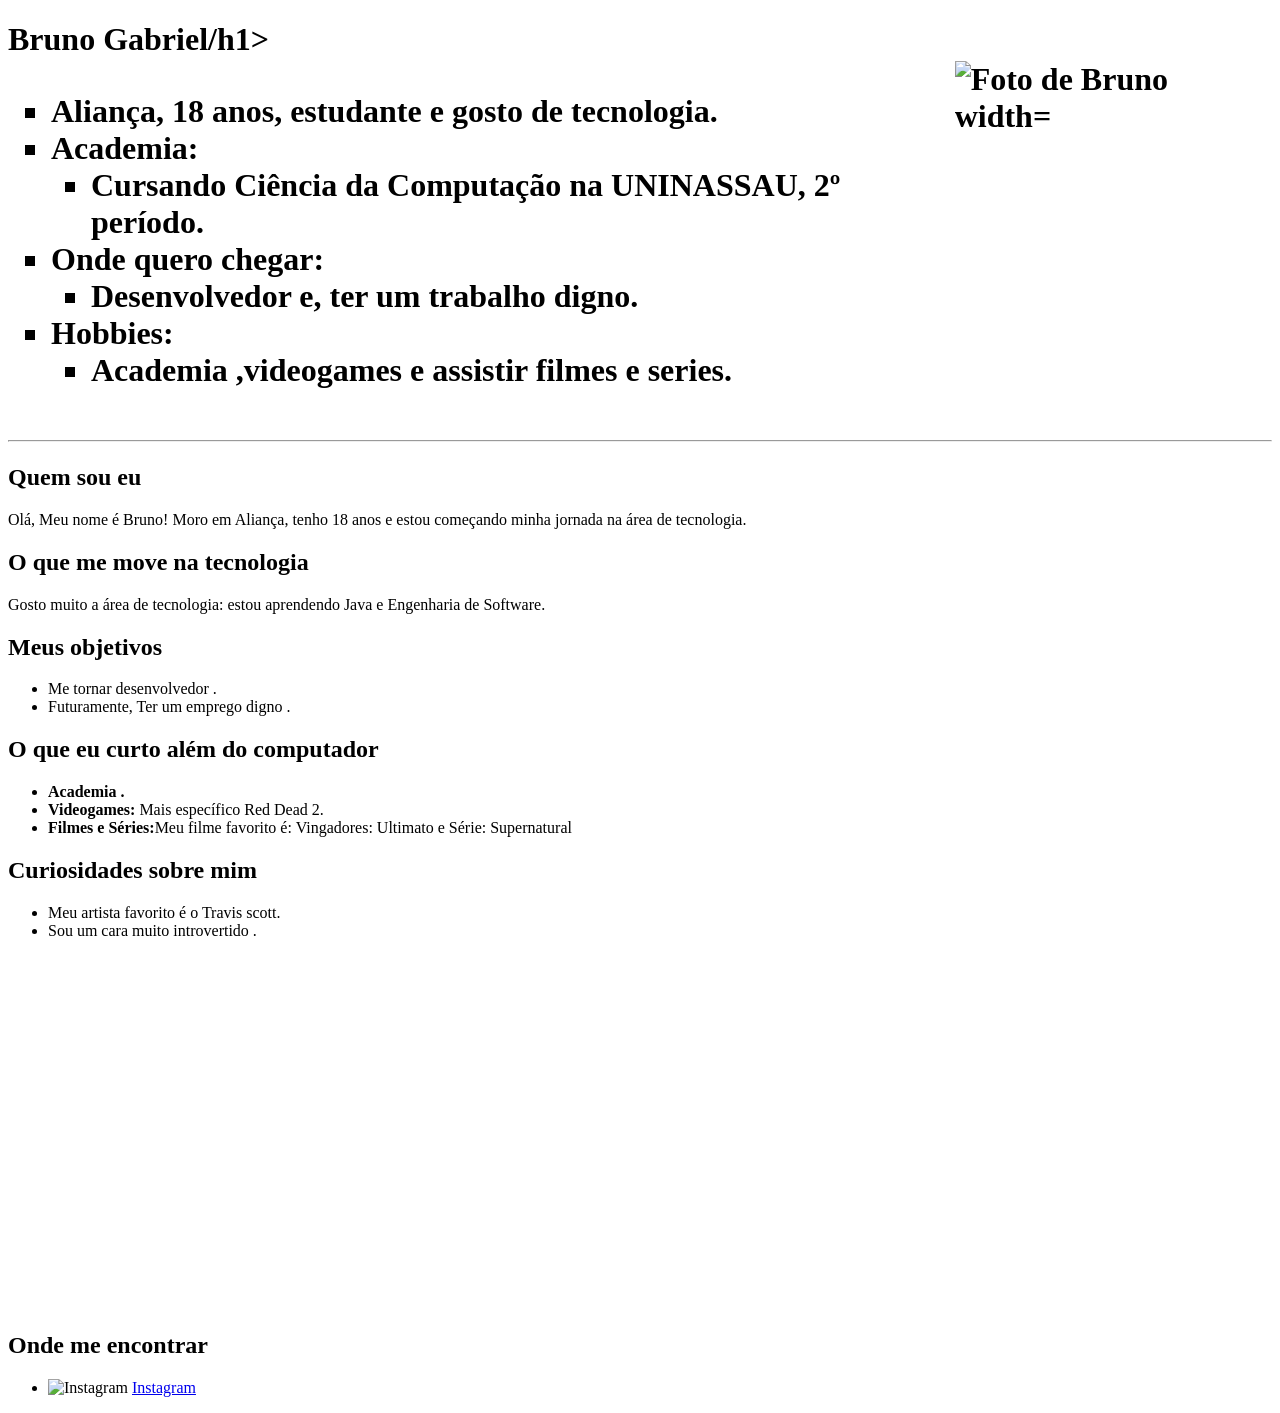
==== index.html @ 970e318b "Add initial HTML structure for personal webpage" ====
<!DOCTYPE html>
<html lang="pt-BR">
<head>
  <meta charset="UTF-8">
  <meta name="viewport" content="width=device-width, initial-scale=1.0">
    <link rel="stylesheet" href="style.css">
  <title>Bruno Gabriel</title>
</head>
<body>

  <h1>Bruno Gabriel/h1>

  <table>
    <tr>
      <td valign="top">
        <ul type="square">
          <li>Aliança, 18 anos, estudante e gosto de tecnologia.</li>
          <li>Academia:
            <ul type="square">
              <li>Cursando Ciência da Computação na UNINASSAU, 2º período.</li>
            </ul>
          </li>
          <li>Onde quero chegar:
            <ul type="square">
              <li>Desenvolvedor e, ter um trabalho digno.</li>
            </ul>
          </li>
          <li>Hobbies:
            <ul type="square">
              <li>Academia ,videogames e assistir filmes e series.</li>
            </ul>
          </li>
        </ul>
      </td>

      
      <td valign="top">
        <img src="WhatsApp Image 2026-11-16 at 14.38.49" alt="Foto de Bruno width="417" height="556">
      </td>
    </tr>
  </table>

  <hr>

  <h2>Quem sou eu</h2>
  <p>Olá, Meu nome é Bruno! Moro em Aliança, tenho 18 anos e estou começando minha jornada na área de tecnologia.</p>


  <h2>O que me move na tecnologia</h2>
  <p>Gosto muito a área de tecnologia: estou aprendendo Java e Engenharia de Software.</p>

  <h2>Meus objetivos</h2>
  <ul>
    <li>Me tornar desenvolvedor .</li>
    <li>Futuramente, Ter um emprego digno .</li>
  </ul>

  <h2>O que eu curto além do computador</h2>
  <ul>
    <li><b>Academia .</b></li>
    <li><b>Videogames:</b> Mais específico Red Dead 2.</li>
    <li><b>Filmes e Séries:</b>Meu filme favorito é: Vingadores: Ultimato e Série: Supernatural</b></li>
  </ul>

  <h2>Curiosidades sobre mim</h2>
  <ul>
    <li>Meu artista favorito é o Travis scott.</li>
    <li>Sou um cara muito introvertido .</li>
  </ul>

  <iframe data-testid="embed-iframe" style="border-radius:12px" src="https://open.spotify.com/artist/0Y5tJX1MQlPlqiwlOH1tJY" width="100%" height="352" frameborder="0" allowfullscreen allow="autoplay; clipboard-write; encrypted-media; fullscreen; picture-in-picture" loading="lazy"></iframe>

  <h2>Onde me encontrar</h2>
  <ul>
    <li> <img src="img/insta.jpg" alt="Instagram" width="24" height="24"> <a href="https://www.instagram.com/bruno.vscs_ target="_blank">Instagram</a></li>
    
</body>
</html>
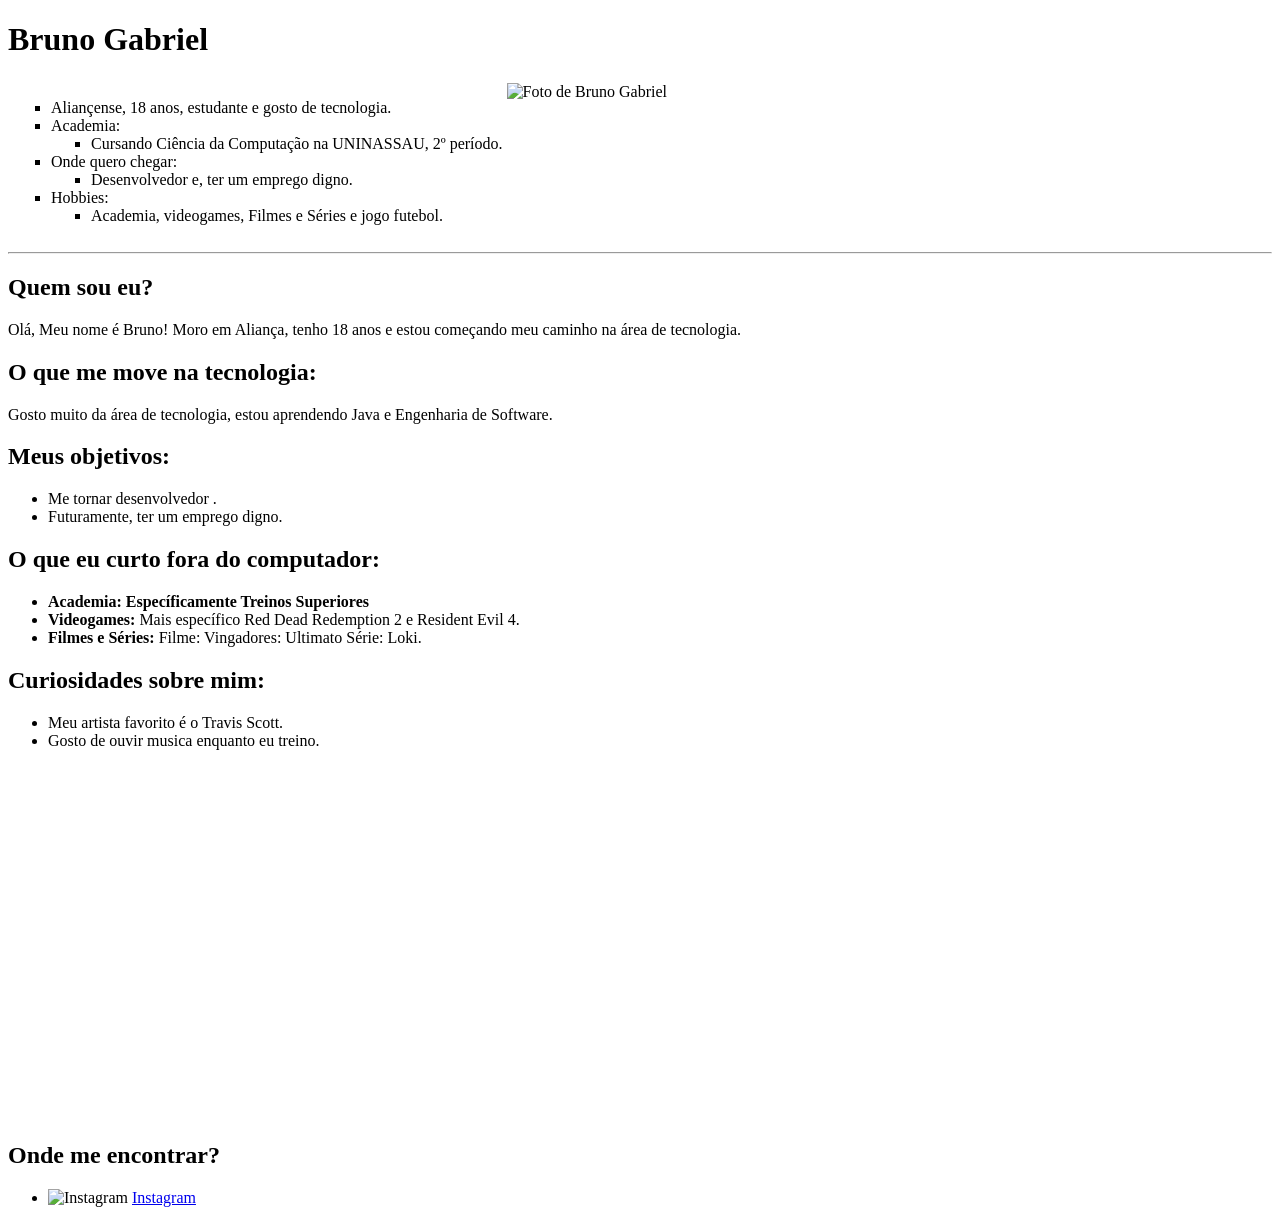
==== commit 3c3aa127: "Fix HTML structure and update personal information" ====
--- a/index.html
+++ b/index.html
@@ -8,26 +8,26 @@
 </head>
 <body>
 
-  <h1>Bruno Gabriel/h1>
+  <h1>Bruno Gabriel</h1>
 
   <table>
     <tr>
       <td valign="top">
         <ul type="square">
-          <li>Aliança, 18 anos, estudante e gosto de tecnologia.</li>
+          <li>Aliançense, 18 anos, estudante e gosto de tecnologia.</li>
           <li>Academia:
             <ul type="square">
-              <li>Cursando Ciência da Computação na UNINASSAU, 2º período.</li>
+          <li>Cursando Ciência da Computação na UNINASSAU, 2º período.</li>
             </ul>
           </li>
           <li>Onde quero chegar:
             <ul type="square">
-              <li>Desenvolvedor e, ter um trabalho digno.</li>
+           <li>Desenvolvedor e, ter um emprego digno.</li>
             </ul>
           </li>
           <li>Hobbies:
             <ul type="square">
-              <li>Academia ,videogames e assistir filmes e series.</li>
+            <li>Academia, videogames, Filmes e Séries e jogo futebol.</li>
             </ul>
           </li>
         </ul>
@@ -35,44 +35,52 @@
 
       
       <td valign="top">
-        <img src="WhatsApp Image 2026-11-16 at 14.38.49" alt="Foto de Bruno width="417" height="556">
+        <img src="WhatsApp Image 2026-11-16 at 14.38.49.jpeg" alt="Foto de Bruno Gabriel" width="417" height="556">
       </td>
     </tr>
   </table>
 
   <hr>
 
-  <h2>Quem sou eu</h2>
-  <p>Olá, Meu nome é Bruno! Moro em Aliança, tenho 18 anos e estou começando minha jornada na área de tecnologia.</p>
+  <h2>Quem sou eu?</h2>
+  <p>Olá, Meu nome é Bruno! Moro em Aliança, tenho 18 anos e estou começando meu caminho na área de tecnologia.</p>
 
 
-  <h2>O que me move na tecnologia</h2>
-  <p>Gosto muito a área de tecnologia: estou aprendendo Java e Engenharia de Software.</p>
+  <h2>O que me move na tecnologia:</h2>
+  <p>Gosto muito da área de tecnologia, estou aprendendo Java e Engenharia de Software.</p>
 
-  <h2>Meus objetivos</h2>
+  <h2>Meus objetivos:</h2>
   <ul>
     <li>Me tornar desenvolvedor .</li>
-    <li>Futuramente, Ter um emprego digno .</li>
+    <li>Futuramente, ter um emprego digno.</li>
   </ul>
 
-  <h2>O que eu curto além do computador</h2>
+  <h2>O que eu curto fora do computador:</h2>
   <ul>
-    <li><b>Academia .</b></li>
-    <li><b>Videogames:</b> Mais específico Red Dead 2.</li>
-    <li><b>Filmes e Séries:</b>Meu filme favorito é: Vingadores: Ultimato e Série: Supernatural</b></li>
+    <li><b>Academia: Específicamente Treinos Superiores</b></li>
+    <li><b>Videogames:</b> Mais específico Red Dead Redemption 2 e Resident Evil 4.</li>
+    <li><b>Filmes e Séries:</b> Filme: Vingadores: Ultimato Série: Loki.</li>
   </ul>
 
-  <h2>Curiosidades sobre mim</h2>
+  <h2>Curiosidades sobre mim:</h2>
   <ul>
-    <li>Meu artista favorito é o Travis scott.</li>
-    <li>Sou um cara muito introvertido .</li>
+    <li>Meu artista favorito é o Travis Scott.</li>
+    <li>Gosto de ouvir musica enquanto eu treino.</li>
   </ul>
 
-  <iframe data-testid="embed-iframe" style="border-radius:12px" src="https://open.spotify.com/artist/0Y5tJX1MQlPlqiwlOH1tJY" width="100%" height="352" frameborder="0" allowfullscreen allow="autoplay; clipboard-write; encrypted-media; fullscreen; picture-in-picture" loading="lazy"></iframe>
+  <iframe
+     src="https://open.spotify.com/intl-pt/embed/artist/0Y5tJX1MQlPlqiwlOH1tJY?si=yqnkv-OqQtiehSIjhOxWjw"
+     width="100%"
+     height="352"
+     frameborder="0"
+     allow="autoplay; clipboard-write; encrypted-media; fullscreen; picture-in-picture"></iframe> 
+  </iframe>
 
-  <h2>Onde me encontrar</h2>
+  <h2>Onde me encontrar?</h2>
   <ul>
-    <li> <img src="img/insta.jpg" alt="Instagram" width="24" height="24"> <a href="https://www.instagram.com/bruno.vscs_ target="_blank">Instagram</a></li>
-    
+    <li> <img src="insta.jpg" alt="Instagram" width="24" height="24"> <a href="https://www.instagram.com/bruno.vscs_/" target="_blank">Instagram</a></li>
+
+</ul>
+
 </body>
 </html>
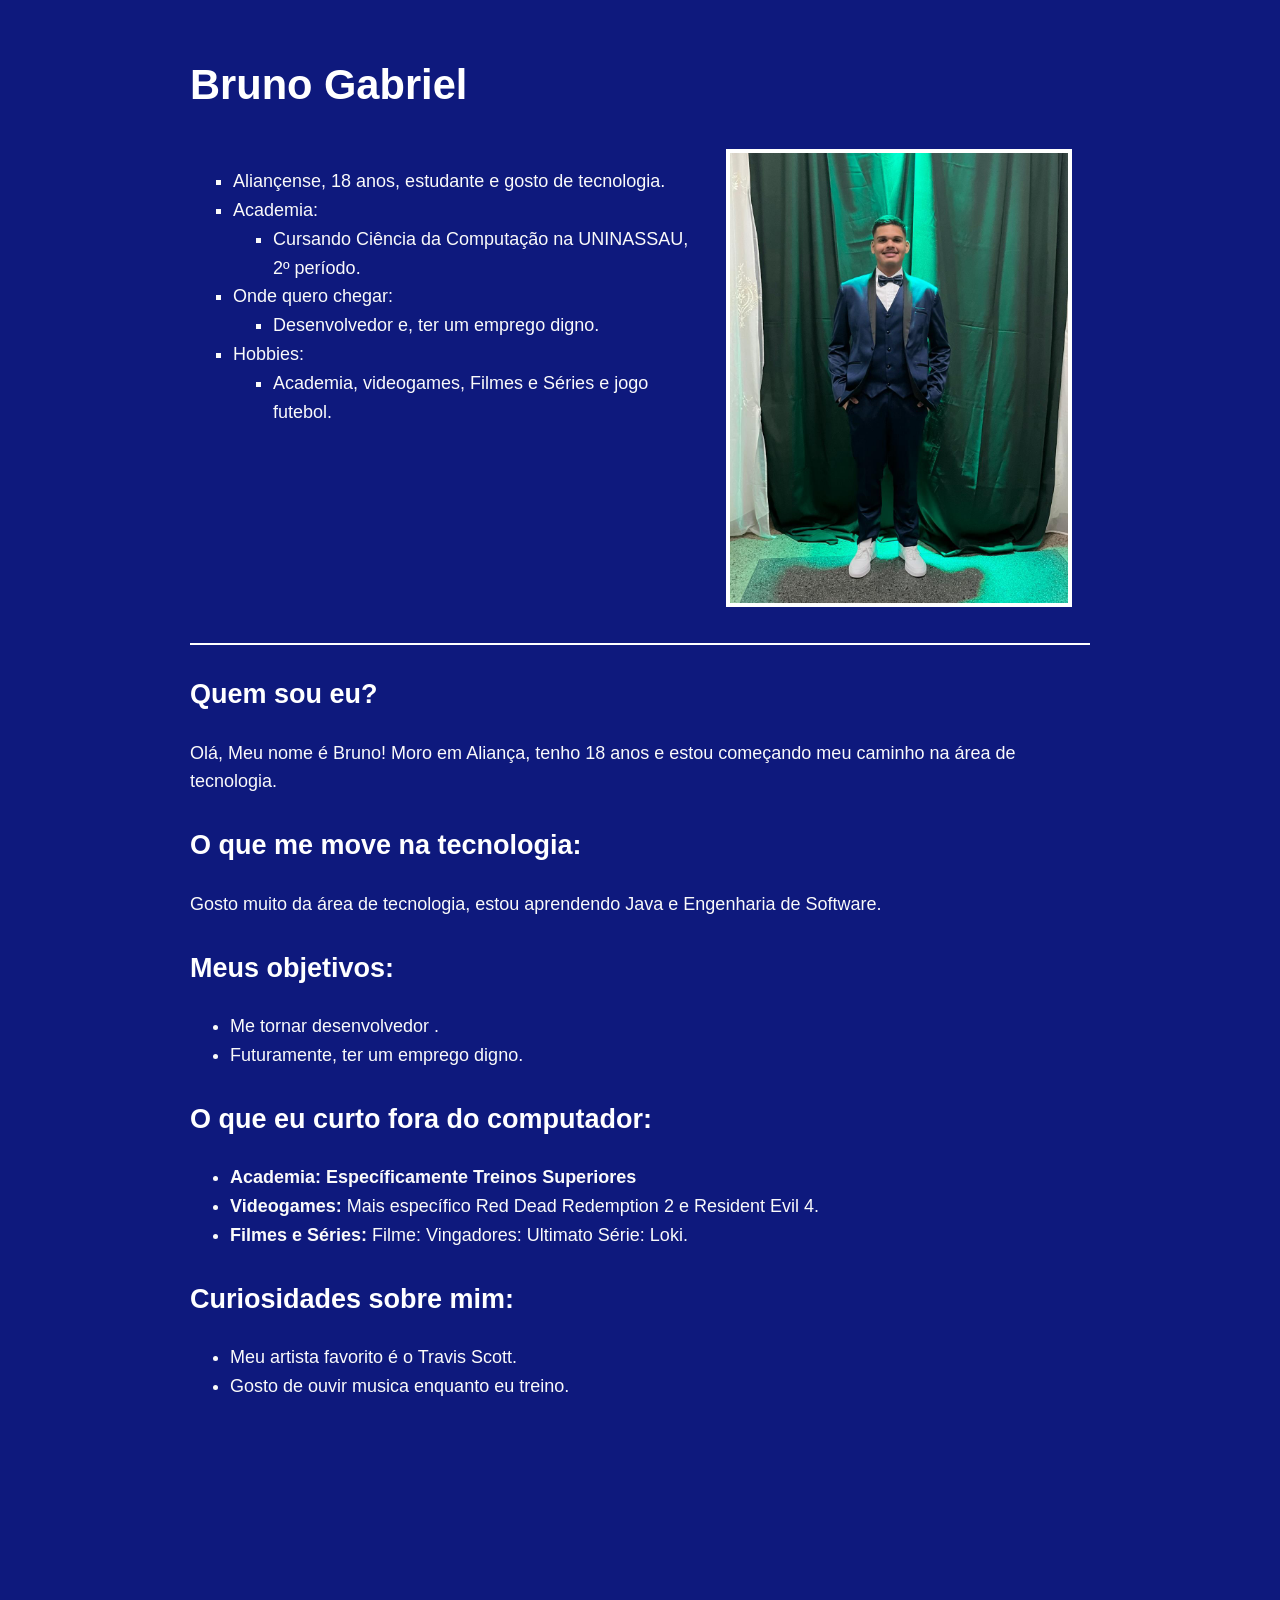
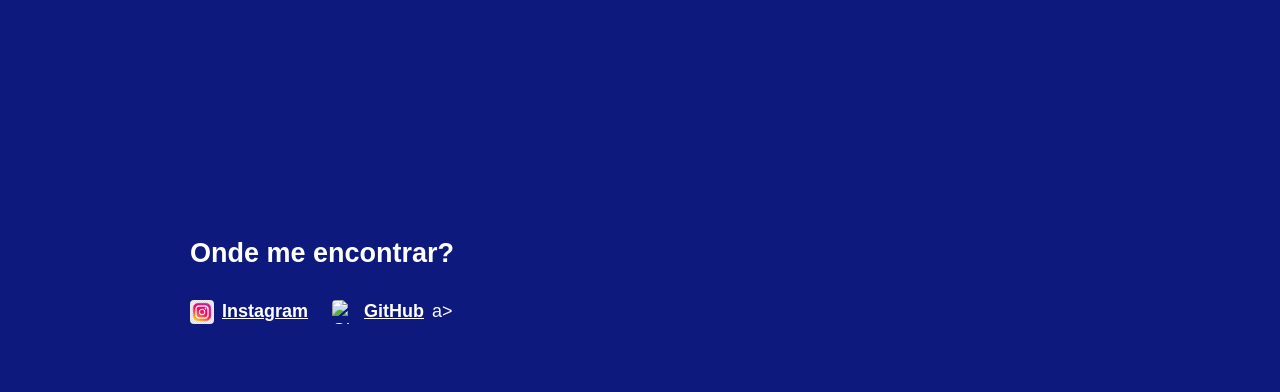
==== commit baf1adf5: "Correct GitHub link target attribute Fix typo in GitHub link target attribute." ====
--- a/index.html
+++ b/index.html
@@ -79,7 +79,7 @@
   <h2>Onde me encontrar?</h2>
   <ul>
     <li> <img src="insta.jpg" alt="Instagram" width="24" height="24"> <a href="https://www.instagram.com/bruno.vscs_/" target="_blank">Instagram</a></li>
-
+<li> <img src="git.jpg" alt="GitHub" width="24" height="24"> <a href="https://github.com/Bruno-SPT87/WEBCODING" targert="_blank">GitHub</a>a></li>
 </ul>
 
 </body>
--- a/style.css
+++ b/style.css
@@ -0,0 +1,70 @@
+body {
+  background-color: rgba(13, 24, 124, 0.993);
+  color: rgb(250, 250, 250);
+  font-family: Arial, Helvetica, sans-serif;
+  font-size: 18px;
+  line-height: 1.6;
+  max-width: 900px;
+  margin: 0 auto;
+  padding: 24px 20px 48px;
+}
+
+h1 {
+  color: white;
+  font-size: 2.6rem;
+}
+
+h2 {
+  color:  white;
+  margin-top: 28px;
+}
+
+table td {
+  padding-right: 24px;
+}
+
+img {
+  max-width: 100%;
+  height: auto;
+  border: 4px solid white;
+}
+
+hr {
+  border: none;
+  border-top: 2px solid white;
+  margin: 24px 0;
+}
+
+a {
+  color: white;
+  font-weight: bold;
+}
+
+a:hover {
+  color: white;
+}
+
+iframe {
+  margin: 12px 0;
+}
+
+body > ul:last-of-type {
+  display: flex;
+  flex-wrap: wrap;
+  gap: 24px;
+  list-style: none;
+  padding: 0;
+}
+
+
+body > ul:last-of-type li {
+  display: flex;
+  align-items: center;
+  gap: 8px;
+}
+
+
+body > ul:last-of-type img {
+  border: none;
+  border-radius: 4px;
+}
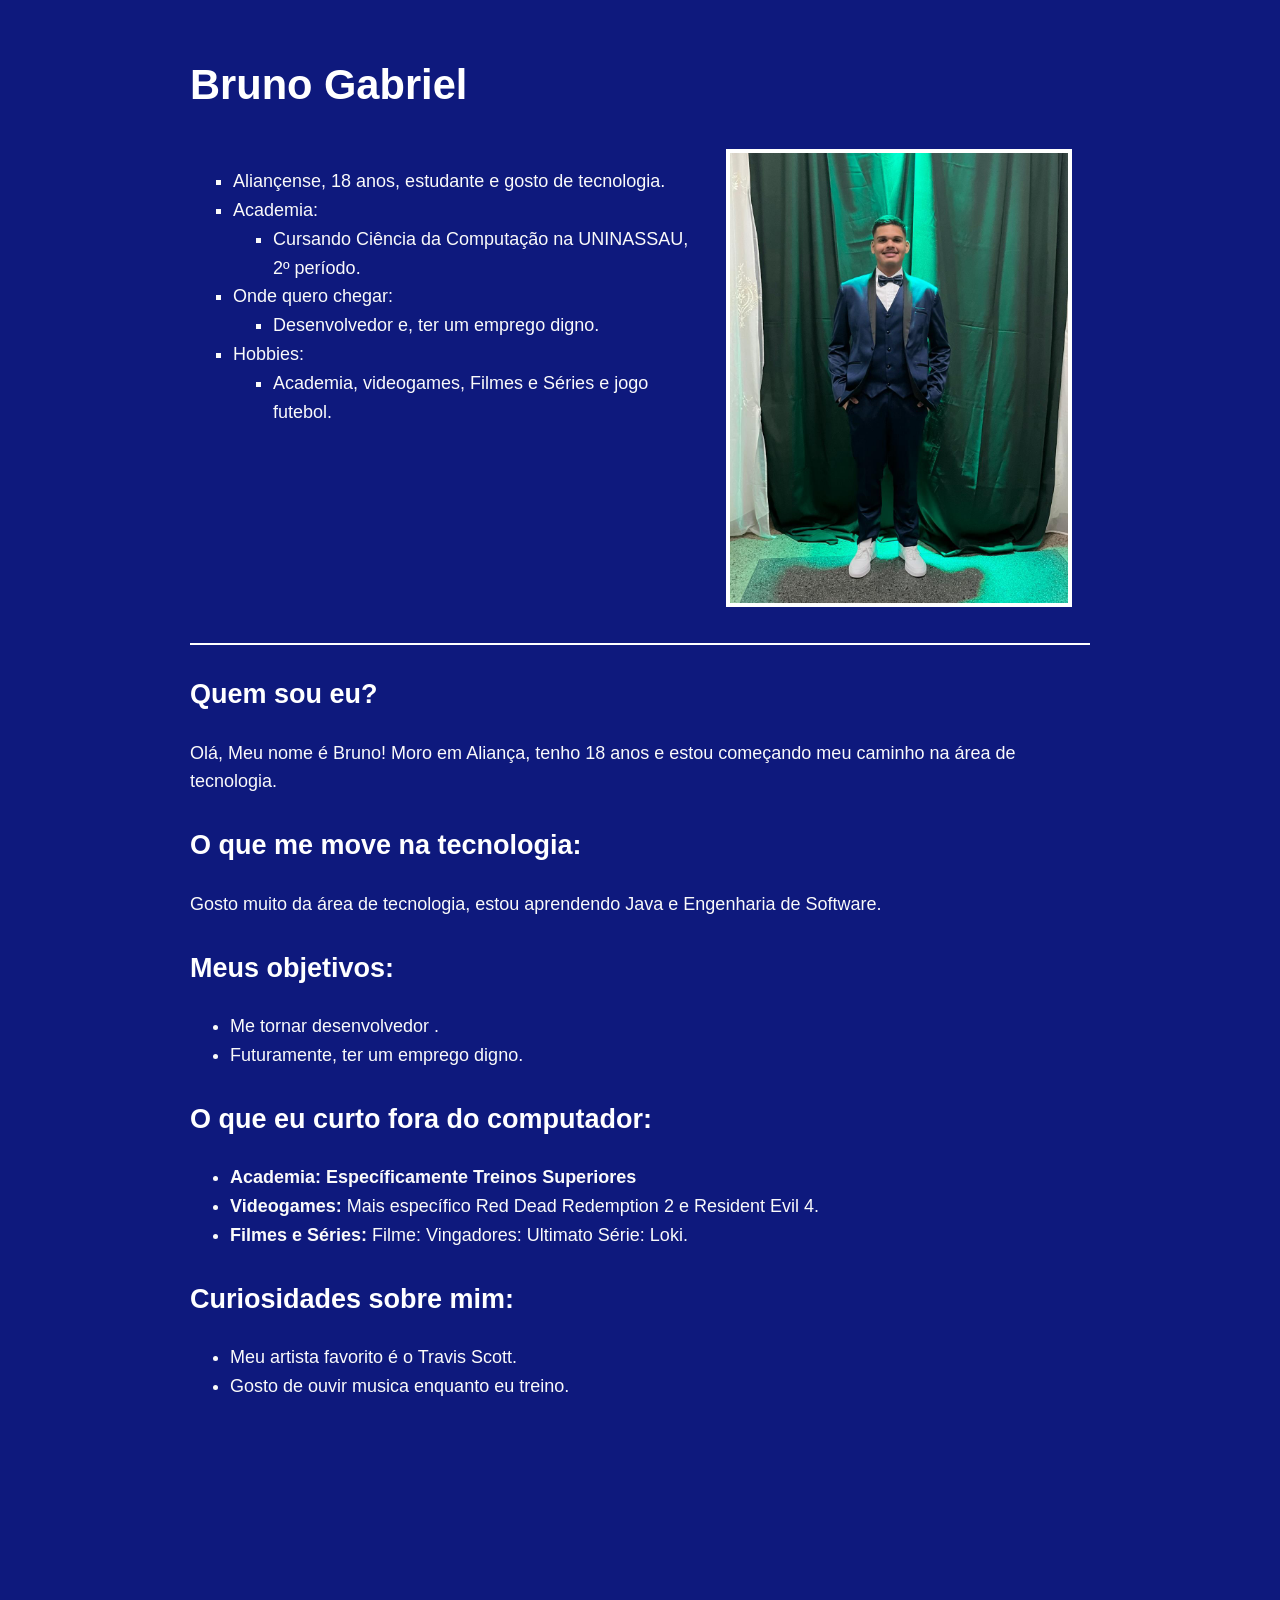
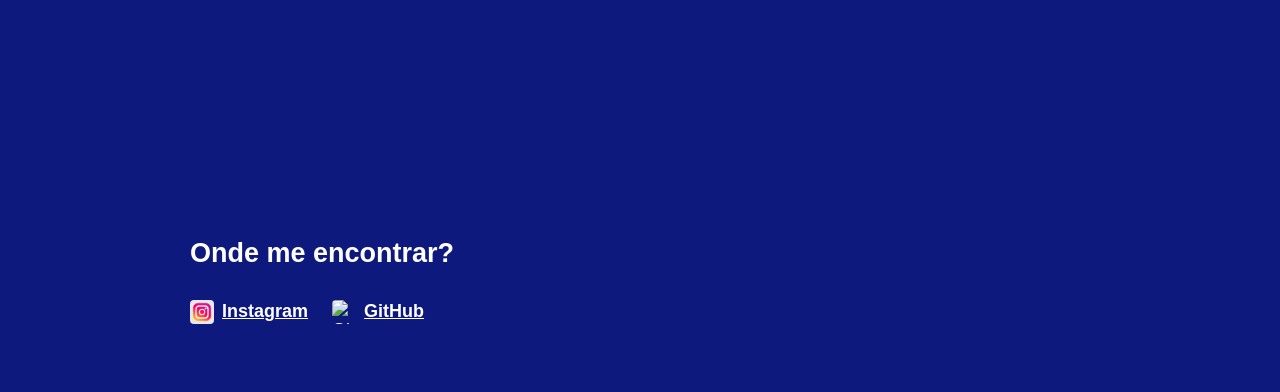
==== commit c9d51933: "Fix GitHub link in index.html" ====
--- a/index.html
+++ b/index.html
@@ -79,7 +79,7 @@
   <h2>Onde me encontrar?</h2>
   <ul>
     <li> <img src="insta.jpg" alt="Instagram" width="24" height="24"> <a href="https://www.instagram.com/bruno.vscs_/" target="_blank">Instagram</a></li>
-<li> <img src="git.jpg" alt="GitHub" width="24" height="24"> <a href="https://github.com/Bruno-SPT87/WEBCODING" targert="_blank">GitHub</a>a></li>
+<li> <img src="git.jpg" alt="GitHub" width="24" height="24"> <a href="https://github.com/Bruno-SPT87/WEBCODING" targert="_blank">GitHub</a></li>
 </ul>
 
 </body>
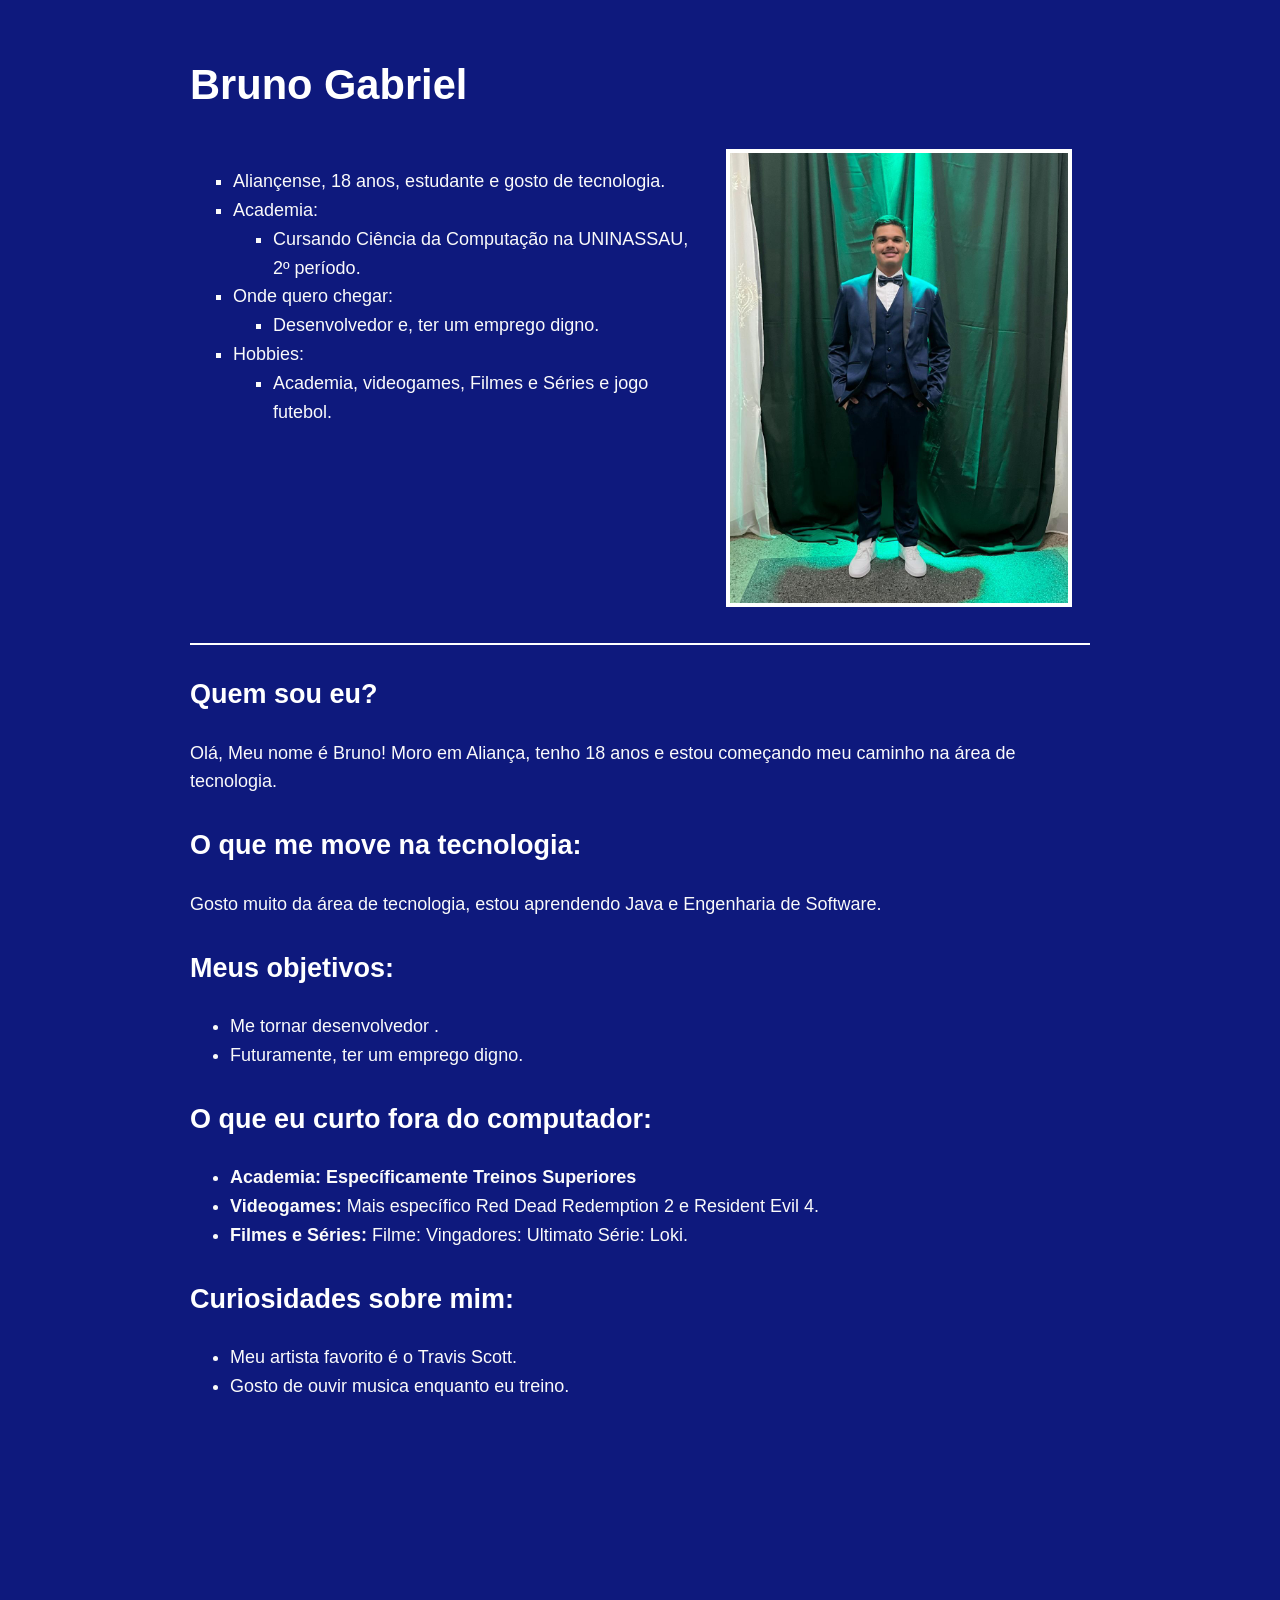
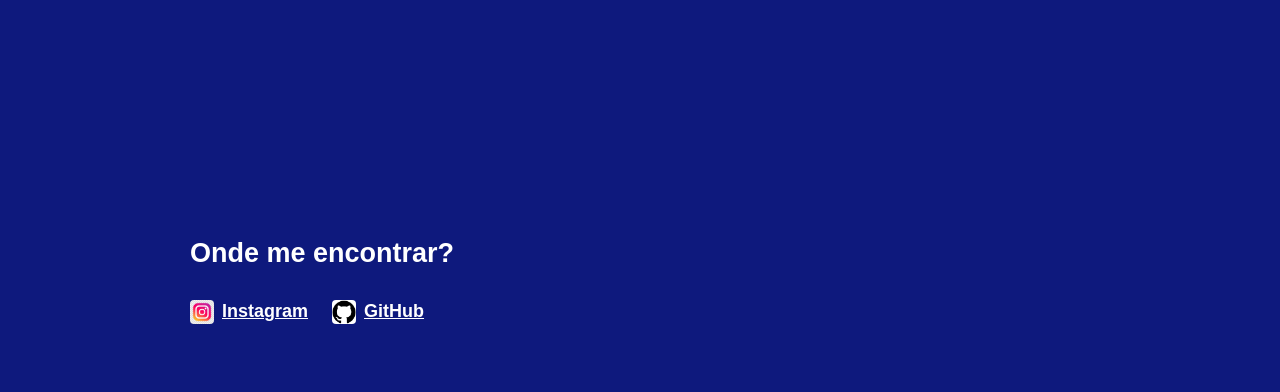
==== commit 01ad348f: "Fix GitHub link image and target attribute Corrected the image source for the GitHub link and fixed " ====
--- a/index.html
+++ b/index.html
@@ -79,7 +79,7 @@
   <h2>Onde me encontrar?</h2>
   <ul>
     <li> <img src="insta.jpg" alt="Instagram" width="24" height="24"> <a href="https://www.instagram.com/bruno.vscs_/" target="_blank">Instagram</a></li>
-<li> <img src="git.jpg" alt="GitHub" width="24" height="24"> <a href="https://github.com/Bruno-SPT87/WEBCODING" targert="_blank">GitHub</a></li>
+<li> <img src="git.png" alt="GitHub" width="24" height="24"> <a href="https://github.com/Bruno-SPT87/WEBCODING" targert="_blank">GitHub</a></li>
 </ul>
 
 </body>
